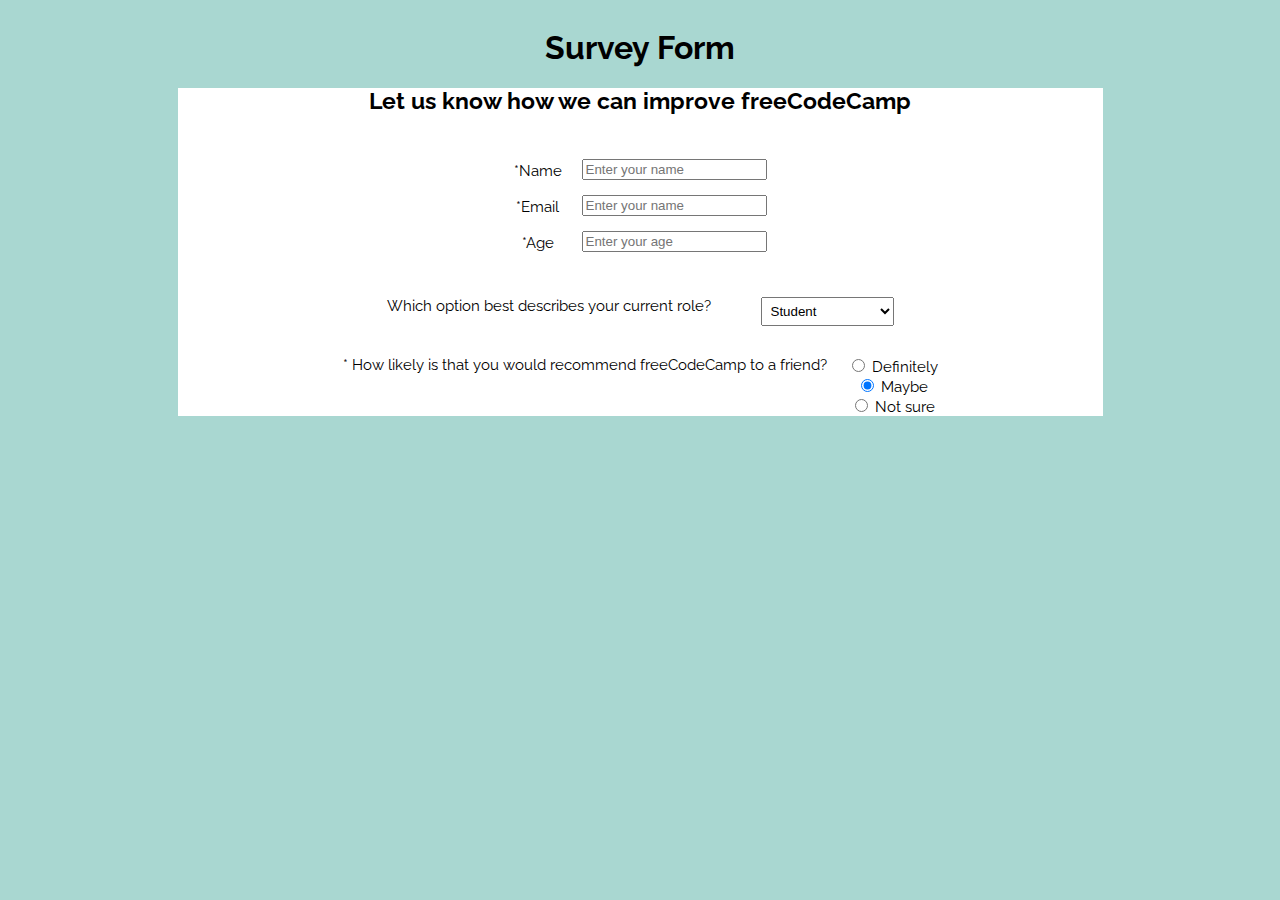
==== ex02/ex02.html @ 453411f2 "[WIP]: ex02" ====
<!DOCTYPE html>
<html>
    <head>
        <link rel="stylesheet" href="styles.css">
    </head>
    <body>
        <h1>Survey Form</h1>
        <main>
            <h2>Let us know how we can improve freeCodeCamp</h2>
            <div id="box-container">
                <div class="cont-1">
                    <div class="box-1">

                        <br> *Name  <br>
                        <br> *Email <br>
                        <br> *Age <br>

                    </div>
                    <div class="box-2">

                        <p> <input type="text" placeholder="Enter your name" required></p>
                        <p> <input type="email" placeholder="Enter your name" required></p>
                        <p> <input type="number" placeholder="Enter your age" required></p>
                    </div>
                </div>
                <div class="cont-1">
                    <div class="box-3">
                        Which option best describes your current role?
                    </div>
                    <div class="box-2"> 
                        <select>
                            <option disabled value>Select an option</option>
                            <option value="1">Student</option>
                            <option value="2">Full time job</option>
                            <option value="3">Full time Learner</option>
                            <option value="4">Prefer not to say</option>
                            <option value="5">Other</option>
                        </select>
                    </div>
                </div>
            </div>

            <div class="cont-1">
                <div class="box-1">
                    * How likely is that you would recommend freeCodeCamp to a friend?
                    </div>
                    <div class="box-2">
                        <input type="radio" name="group1" value="Definitely"> Definitely<br>
                        <input type="radio" name="group1" value="Maybe" checked> Maybe<br>
                        <input type="radio" name="group1" value="Not sure"> Not sure
        </main>

    </body>
</html>
---- ex02/styles.css ----
@import url('https://fonts.googleapis.com/css?family=Raleway&display=swap');

html,
body {
  background-color: #a9d7d1;
  text-align: center;
  min-width: 320px;
  font-family: 'Raleway', Helvetica, sans-serif;
  display: block;
  margin: 8px;
  }

main {
  font-size: 14px; 
  background-color: white;
  align: center;
  margin: auto;
  width:925px;
   font-size: 15px;
   font-weight: 50px;
   font: 'Raleway';
  }
  #box-container {
      flex-direction: column;
  }
.cont-1 {
    margin-top: 30px;
    display: flex;
    justify-content: center;
}

.box-1 {
    padding-right: 10px;
    float: left;
}

 .box-2 {
     padding-left: 10px;
     float: right;
 }

 .box-3 {
     padding-right: 40px;
 }
 .custom-select {
  position: relative;
  font-family: Arial;
}

.custom-select select {
  display: block; /*hide original SELECT element: */
}
select{
    padding: 5px;
}
.select-selected {
  background-color: DodgerBlue;
}

/* Style the arrow inside the select element: */
.select-selected:after {
  position: absolute;
  content: "";
  top: 14px;
  right: 10px;
  width: 0;
  height: 0;
  border: 6px solid transparent;
  border-color: #fff transparent transparent transparent;
}

/* Point the arrow upwards when the select box is open (active): */
.select-selected.select-arrow-active:after {
  border-color: transparent transparent #fff transparent;
  top: 7px;
}

/* style the items (options), including the selected item: */
.select-items div,.select-selected {
  color: #ffffff;
  padding: 8px 16px;
  border: 1px solid transparent;
  border-color: transparent transparent rgba(0, 0, 0, 0.1) transparent;
  cursor: pointer;
}

/* Style items (options): */
.select-items {
  position: absolute;
  background-color: DodgerBlue;
  top: 100%;
  left: 0;
  right: 0;
  z-index: 99;
}

/* Hide the items when the select box is closed: */
.select-hide {
  display: none;
}

.select-items div:hover, .same-as-selected {
  background-color: rgba(0, 0, 0, 0.1);
}
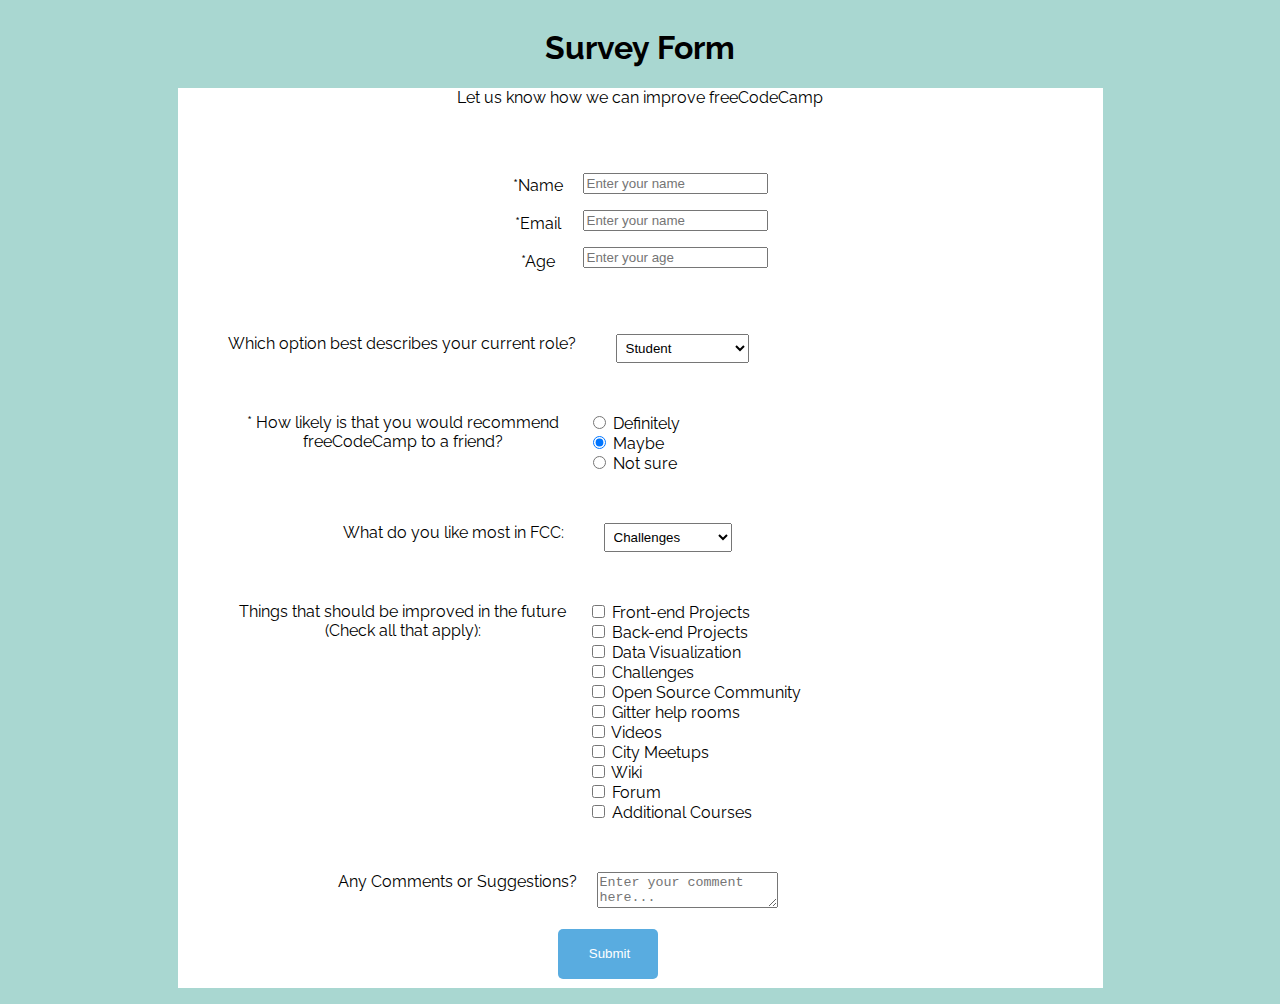
==== commit 5d3ec21b: "Finish ex02" ====
--- a/ex02/ex02.html
+++ b/ex02/ex02.html
@@ -6,7 +6,7 @@
     <body>
         <h1>Survey Form</h1>
         <main>
-            <h2>Let us know how we can improve freeCodeCamp</h2>
+            Let us know how we can improve freeCodeCamp
             <div id="box-container">
                 <div class="cont-1">
                     <div class="box-1">
@@ -23,11 +23,11 @@
                         <p> <input type="number" placeholder="Enter your age" required></p>
                     </div>
                 </div>
-                <div class="cont-1">
+                <div class="cont-2">
                     <div class="box-3">
                         Which option best describes your current role?
                     </div>
-                    <div class="box-2"> 
+                    <div class="box-4"> 
                         <select>
                             <option disabled value>Select an option</option>
                             <option value="1">Student</option>
@@ -38,17 +38,59 @@
                         </select>
                     </div>
                 </div>
-            </div>
-
-            <div class="cont-1">
-                <div class="box-1">
-                    * How likely is that you would recommend freeCodeCamp to a friend?
+                <div class="cont-3">
+                    <div class="box-5">
+                        * How likely is that you would recommend freeCodeCamp to a friend?
                     </div>
-                    <div class="box-2">
+                    <div class="box-6">
                         <input type="radio" name="group1" value="Definitely"> Definitely<br>
                         <input type="radio" name="group1" value="Maybe" checked> Maybe<br>
                         <input type="radio" name="group1" value="Not sure"> Not sure
+                    </div>
+                </div>
+                <div class="cont-4">
+                    <div class="box-7">
+                        What do you like most in FCC:
+                    </div>
+                    <div class="box-4">
+                        <select>
+                            <option disabled value>Select an option</option>
+                            <option value="1">Challenges</option>
+                            <option value="2">Projects</option>
+                            <option value="3">Community</option>
+                            <option value="4">Open Sourse</option>
+                        </select>
+                    </div>
+                </div>
+                <div class="cont-3">
+                    <div class="box-5">
+                        Things that should be improved in the future
+                        (Check all that apply):
+                    </div>
+                    <div class="box-6">
+                        <label><input type="checkbox"> Front-end Projects</label><br>
+                        <label><input type="checkbox"> Back-end Projects</label><br>
+                        <label><input type="checkbox"> Data Visualization</label><br>
+                        <label><input type="checkbox"> Challenges</label><br>
+                        <label><input type="checkbox"> Open Source Community</label><br>
+                        <label><input type="checkbox"> Gitter help rooms</label><br>
+                        <label><input type="checkbox"> Videos</label><br>
+                        <label><input type="checkbox"> City Meetups</label><br>
+                        <label><input type="checkbox"> Wiki</label><br>
+                        <label><input type="checkbox"> Forum</label><br>
+                        <label><input type="checkbox"> Additional Courses</label>
+                    </div>
+                </div>
+                <div class="cont-3">
+                    <div class="box-8">
+                        Any Comments or Suggestions?
+                    </div>
+                    <div class="box-9">
+                        <textarea id="comments" class="input-field" name="comment" placeholder="Enter your comment here..."></textarea>
+                    </div>
+                </div class="submit">
+                <button type="submit">Submit</button>
+            </div>
         </main>
-
     </body>
 </html>
--- a/ex02/styles.css
+++ b/ex02/styles.css
@@ -2,103 +2,158 @@
 
 html,
 body {
-  background-color: #a9d7d1;
-  text-align: center;
-  min-width: 320px;
-  font-family: 'Raleway', Helvetica, sans-serif;
-  display: block;
-  margin: 8px;
-  }
+    background-color: #a9d7d1;
+    text-align: center;
+    min-width: 320px;
+    font-family: 'Raleway', Helvetica, sans-serif;
+    display: block;
+    margin: 8px;
+}
 
 main {
-  font-size: 14px; 
-  background-color: white;
-  align: center;
-  margin: auto;
-  width:925px;
-   font-size: 15px;
-   font-weight: 50px;
-   font: 'Raleway';
-  }
-  #box-container {
-      flex-direction: column;
-  }
+    background-color: white;
+    align: center;
+    margin: auto;
+    height: 900px;
+    width:925px;
+    font-size: 16px;
+    font-weight: 50px;
+    font: 'Raleway';
+}
+
+#box-container {
+    display:flex;
+    flex-direction: column;
+    justify-content: flex-start;
+}
 .cont-1 {
-    margin-top: 30px;
+    margin-top: 50px;
     display: flex;
     justify-content: center;
 }
 
+.cont-2 {
+    margin-top: 50px;
+    display: flex;
+    padding-left: 50px;
+}
+
+
+.cont-3 {
+    margin-top: 50px;
+    display: flex;
+    padding-left:50px;
+}
+
+.cont-4 {
+    margin-top: 50px;
+    display: flex;
+
+}
 .box-1 {
     padding-right: 10px;
     float: left;
 }
 
- .box-2 {
-     padding-left: 10px;
-     float: right;
- }
+.box-2 {
+    padding-left: 10px;
+    float: right;
+}
 
- .box-3 {
-     padding-right: 40px;
- }
- .custom-select {
-  position: relative;
-  font-family: Arial;
+.box-3 {
+    padding-right: 40px;
+}
+
+.box-4 {
+    float: right;
+}
+
+.box-5 {
+    width: 350px;
+}
+
+.box-6 {
+    width: 300px;
+    text-align:left;
+    margin-left:10px;
+}
+
+.box-7 {
+    margin-left:165px;
+    margin-right:40px;
+
+}
+
+.box-8 {
+    margin-left:110px;
+}
+
+.box-9 {
+    margin-left: 20px;
+} 
+
+
+.custom-select {
+    position: relative;
+    font-family: Arial;
 }
 
 .custom-select select {
-  display: block; /*hide original SELECT element: */
+    display: block;
 }
 select{
     padding: 5px;
 }
 .select-selected {
-  background-color: DodgerBlue;
+    background-color: DodgerBlue;
 }
 
 /* Style the arrow inside the select element: */
 .select-selected:after {
-  position: absolute;
-  content: "";
-  top: 14px;
-  right: 10px;
-  width: 0;
-  height: 0;
-  border: 6px solid transparent;
-  border-color: #fff transparent transparent transparent;
+    position: absolute;
+    content: "";
+    top: 14px;
+    right: 10px;
+    width: 0;
+    height: 0;
+    border: 6px solid transparent;
+    border-color: #fff transparent transparent transparent;
 }
 
 /* Point the arrow upwards when the select box is open (active): */
 .select-selected.select-arrow-active:after {
-  border-color: transparent transparent #fff transparent;
-  top: 7px;
+    border-color: transparent transparent #fff transparent;
+    top: 7px;
 }
 
 /* style the items (options), including the selected item: */
 .select-items div,.select-selected {
-  color: #ffffff;
-  padding: 8px 16px;
-  border: 1px solid transparent;
-  border-color: transparent transparent rgba(0, 0, 0, 0.1) transparent;
-  cursor: pointer;
+    color: #ffffff;
+    padding: 8px 16px;
+    border: 1px solid transparent;
+    border-color: transparent transparent rgba(0, 0, 0, 0.1) transparent;
+    cursor: pointer;
+}
+.select-items {
+    position: absolute;
+    background-color: DodgerBlue;
+    top: 100%;
+    left: 0;
+    right: 0;
+    z-index: 99;
+}
+.select-hide {
+    display: none;
 }
 
-/* Style items (options): */
-.select-items {
-  position: absolute;
-  background-color: DodgerBlue;
-  top: 100%;
-  left: 0;
-  right: 0;
-  z-index: 99;
+button{
+    margin-top: 17px;
+    margin-left:380px;
+    width:100px;
+    height: 50px;
+    padding-left: 10px;
+    color: #fff;
+    border-radius: 5px;
+    border: none ;
+    background-color: #59ACE0;
 }
-
-/* Hide the items when the select box is closed: */
-.select-hide {
-  display: none;
-}
-
-.select-items div:hover, .same-as-selected {
-  background-color: rgba(0, 0, 0, 0.1);
-}
